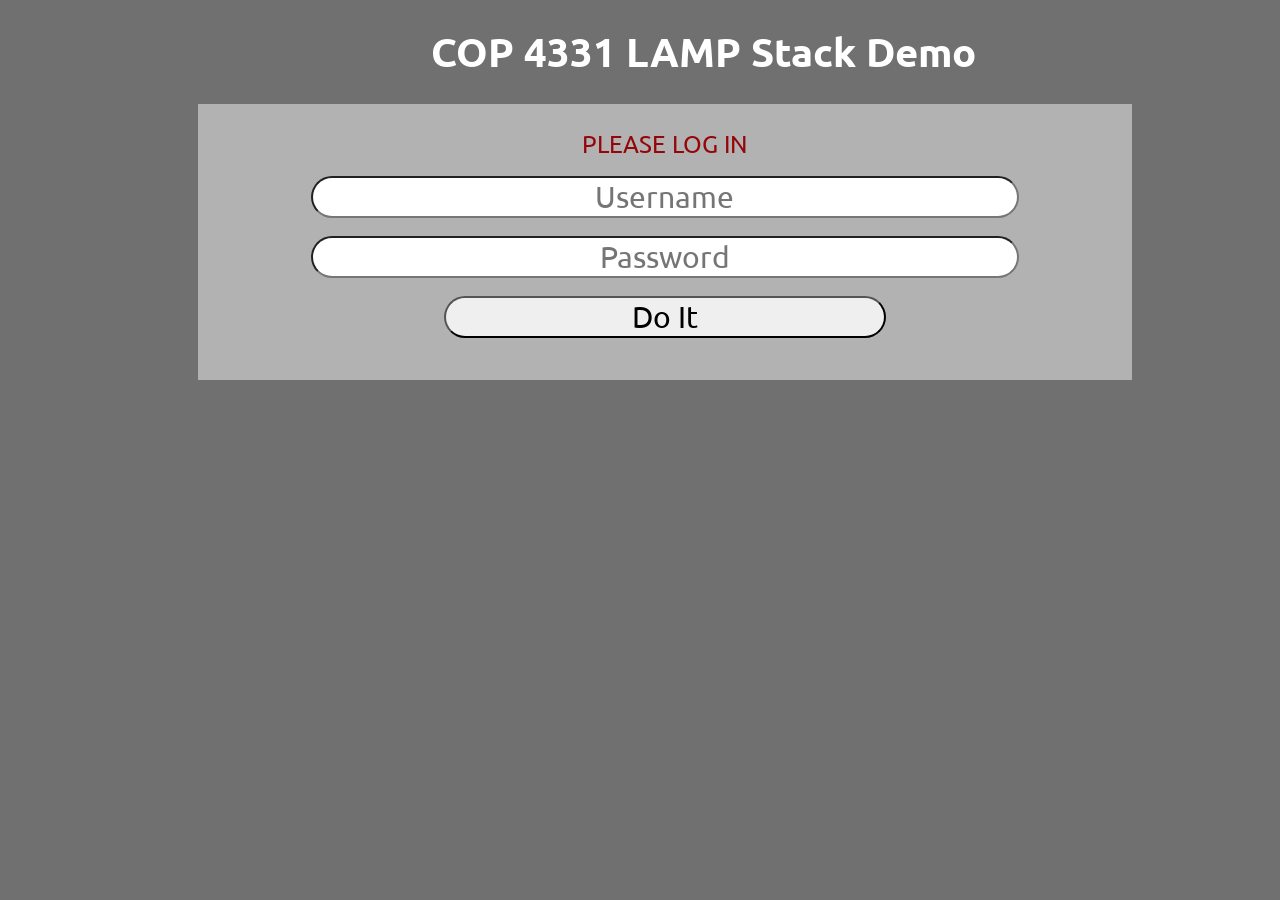
==== index.html @ 8f5568d2 "forgot some things" ====
<html>
<head>
	<title>COP 4331 LAMP Stack Demo</title>
	<script type="text/javascript" src="js/md5.js"></script>
	<script type="text/javascript" src="js/code.js"></script>
    <link href="css/styles.css" rel="stylesheet">	
    <link href="https://fonts.googleapis.com/css?family=Ubuntu" rel="stylesheet">
</head>
<body>

<h1 id="title">COP 4331 LAMP Stack Demo</h1>

<div id="loginDiv">
	<span id="inner-title">PLEASE LOG IN</span>
	<input type="text" id="loginName" placeholder="Username" /><br />
	<input type="password" id="loginPassword" placeholder="Password"/><br />
	<button type="button" id="loginButton" class="buttons" onclick="doLogin();"> Do It </button>
	<span id="loginResult"></span>
</div>

</body>
</html>
---- css/styles.css ----
body 
{
    background-color: #707070;
}

#title 
{
    font-size: 40px;
    width: 100%;
    margin: 2% 5%;
    text-align: center;
    font-family: 'Ubuntu', sans-serif;
    color: #FFFFFF;
}

#loginDiv
{
    font-size: 30px;
    width: 70%;
    margin-left: 15%;
    padding: 25px;
    background-color: #b2b2b2;
}

#loggedInDiv
{
    font-size: 30px;
    width: 70%;
    margin-left: 15%;
    padding: 25px;
    background-color: #b2b2b2;
}

#accessUIDiv
{
    font-size: 30px;
    width: 70%;
    margin-left: 15%;
    padding: 25px;
    background-color: #b2b2b2;
}

.buttons
{
    font-size: 30px;
    border-radius: 25px;
    width: 50%;
    margin-left: 25%;
    font-family: 'Ubuntu', sans-serif;
}

.buttons:hover{
    background-color: #00d5124f;
    color: #FFFFFF;
    opacity: 50%;
}

#loginName
{
	font-size: 30px;
}
#loginPassword
{
	font-size: 30px;
}
#searchText
{
	font-size: 30px;
}
#colorText
{
	font-size: 30px;
}

input[type="text"],input[type="password"]{
    border-radius: 25px;
    text-align: center;
    width: 80%;
    margin-left: 10%;
    margin-bottom: 2%;
    font-family: 'Ubuntu', sans-serif;
}

#inner-title{
    display: inline-block;
    font-size: 0.8em;
    width: 90%;
    text-align: center;
    margin-left: 5%;
    margin-bottom: 2%;
    font-family: 'Ubuntu', sans-serif;
    color: #95060a;
}

#loginResult{
    display: inline-block;
    font-size: 0.8em;
    width: 90%;
    text-align: center;
    margin-left: 5%;
    margin-bottom: 2%;
    font-family: 'Ubuntu', sans-serif;
    color: #95060a;
}

#userName{
    display: inline-block;
    width: 80%;
    margin-left: 10%;
    text-align: center;
}

#logoutButton{
    width: 20%;
    margin-left: 40%;
}

select{
    width: 30%;
    margin-left: 35%;
    margin-top: 2%;
    font-size: 0.75em;
    font-family: 'Ubuntu', sans-serif;
}

#colorSearchResult{
    display: none;
}

#colorAddResult{
    display: inline-block;
    font-size: 0.8em;
    width: 90%;
    text-align: center;
    margin-left: 5%;
    margin-top: 2%;
    margin-bottom: 1%;
    font-family: 'Ubuntu', sans-serif;
    color: #95060a;
}
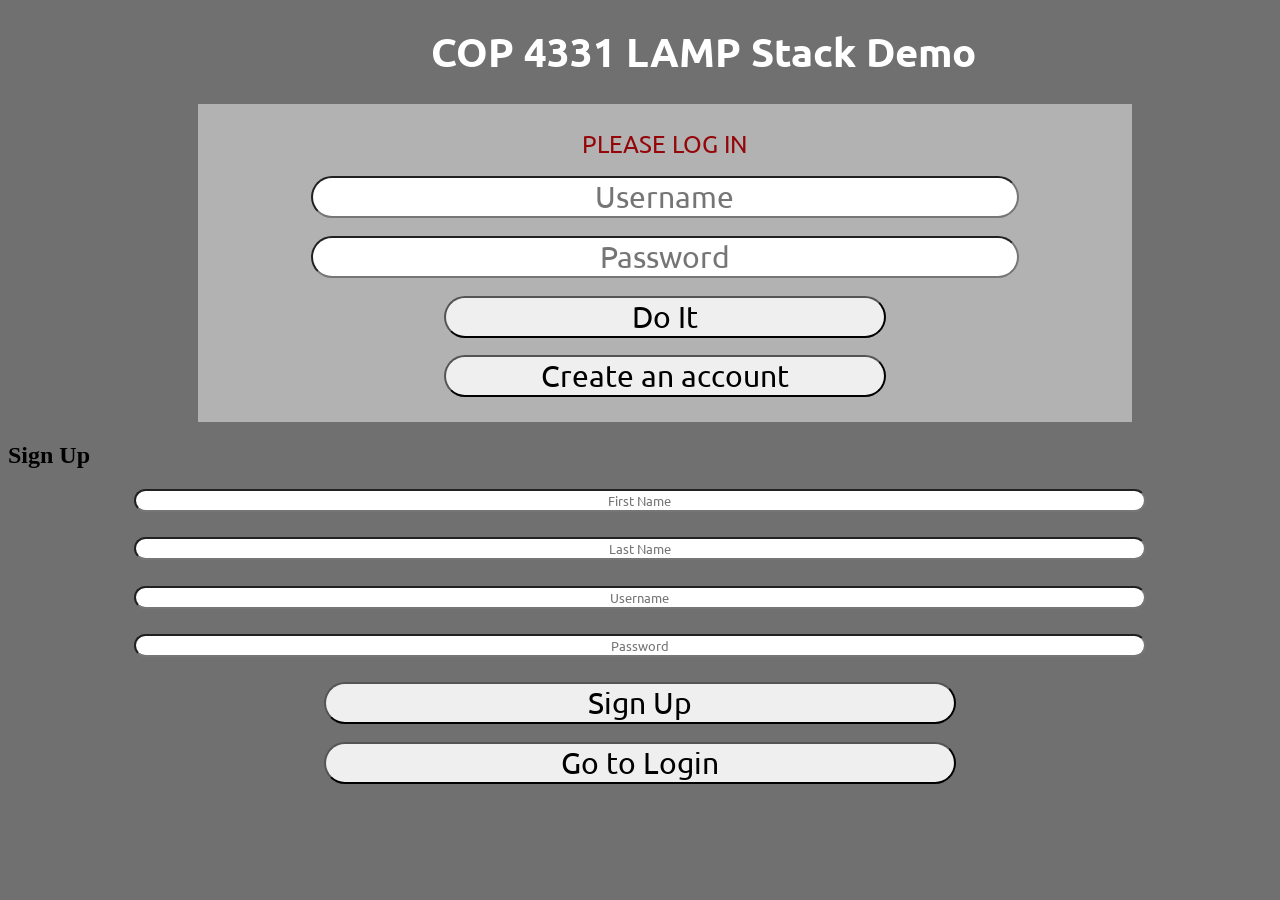
==== commit 0b26ea6c: "add html stuff and fixed functionality of signup" ====
--- a/index.html
+++ b/index.html
@@ -16,6 +16,22 @@
 	<input type="password" id="loginPassword" placeholder="Password"/><br />
 	<button type="button" id="loginButton" class="buttons" onclick="doLogin();"> Do It </button>
 	<span id="loginResult"></span>
+	<button type="button" class="buttons" onclick="showSignup();">
+	Create an account
+</button>
+</div>
+
+
+<div>
+	<h2>Sign Up</h2>
+	<input type="text" id="firstName" placeholder="First Name" />
+	<input type="text" id="lastName" placeholder="Last Name" />
+	<input type="text" id="login" placeholder="Username" />
+	<input type="password" id="password" placeholder="Password"/>
+	<button type="button" class="buttons" onclick="doSignUp();"> Sign Up </button>
+	<span id="signupResult"></span>
+	<br /><br />
+	<button type="button" class="buttons" onclick="showLogin();"> Go to Login </button>
 </div>
 
 </body>
--- a/css/styles.css
+++ b/css/styles.css
@@ -11,6 +11,11 @@
     text-align: center;
     font-family: 'Ubuntu', sans-serif;
     color: #FFFFFF;
+}
+
+#signupDiv {
+
+    display: none;
 }
 
 #loginDiv
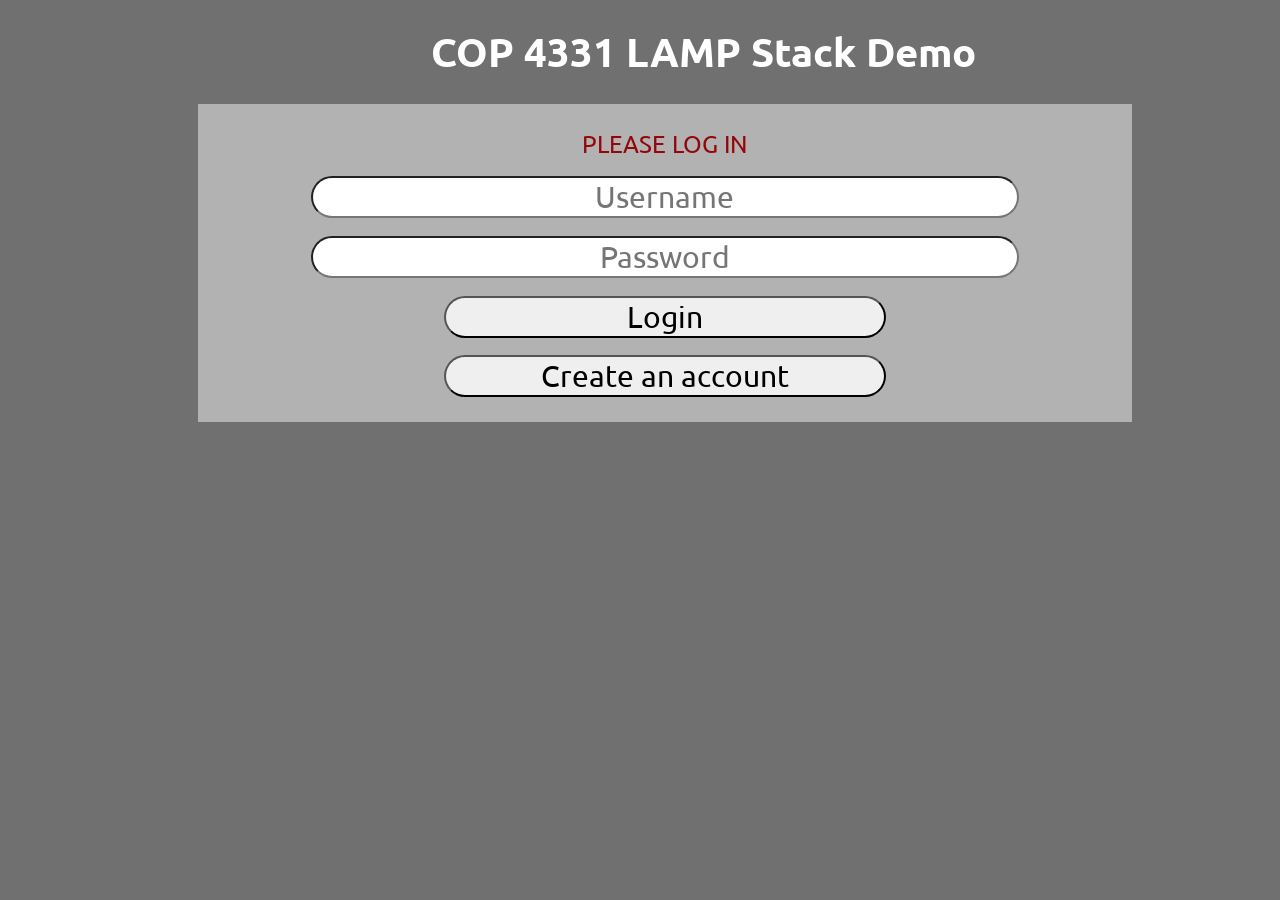
==== commit d66a0dda: "changes to index.html for correct button wiring" ====
--- a/index.html
+++ b/index.html
@@ -14,7 +14,7 @@
 	<span id="inner-title">PLEASE LOG IN</span>
 	<input type="text" id="loginName" placeholder="Username" /><br />
 	<input type="password" id="loginPassword" placeholder="Password"/><br />
-	<button type="button" id="loginButton" class="buttons" onclick="doLogin();"> Do It </button>
+	<button type="button" id="loginButton" class="buttons" onclick="doLogin();"> Login </button>
 	<span id="loginResult"></span>
 	<button type="button" class="buttons" onclick="showSignup();">
 	Create an account
@@ -22,13 +22,13 @@
 </div>
 
 
-<div>
+<div id="signupDiv">
 	<h2>Sign Up</h2>
 	<input type="text" id="firstName" placeholder="First Name" />
 	<input type="text" id="lastName" placeholder="Last Name" />
 	<input type="text" id="login" placeholder="Username" />
 	<input type="password" id="password" placeholder="Password"/>
-	<button type="button" class="buttons" onclick="doSignUp();"> Sign Up </button>
+	<button type="button" class="buttons" onclick="doSignup();"> Sign Up </button>
 	<span id="signupResult"></span>
 	<br /><br />
 	<button type="button" class="buttons" onclick="showLogin();"> Go to Login </button>
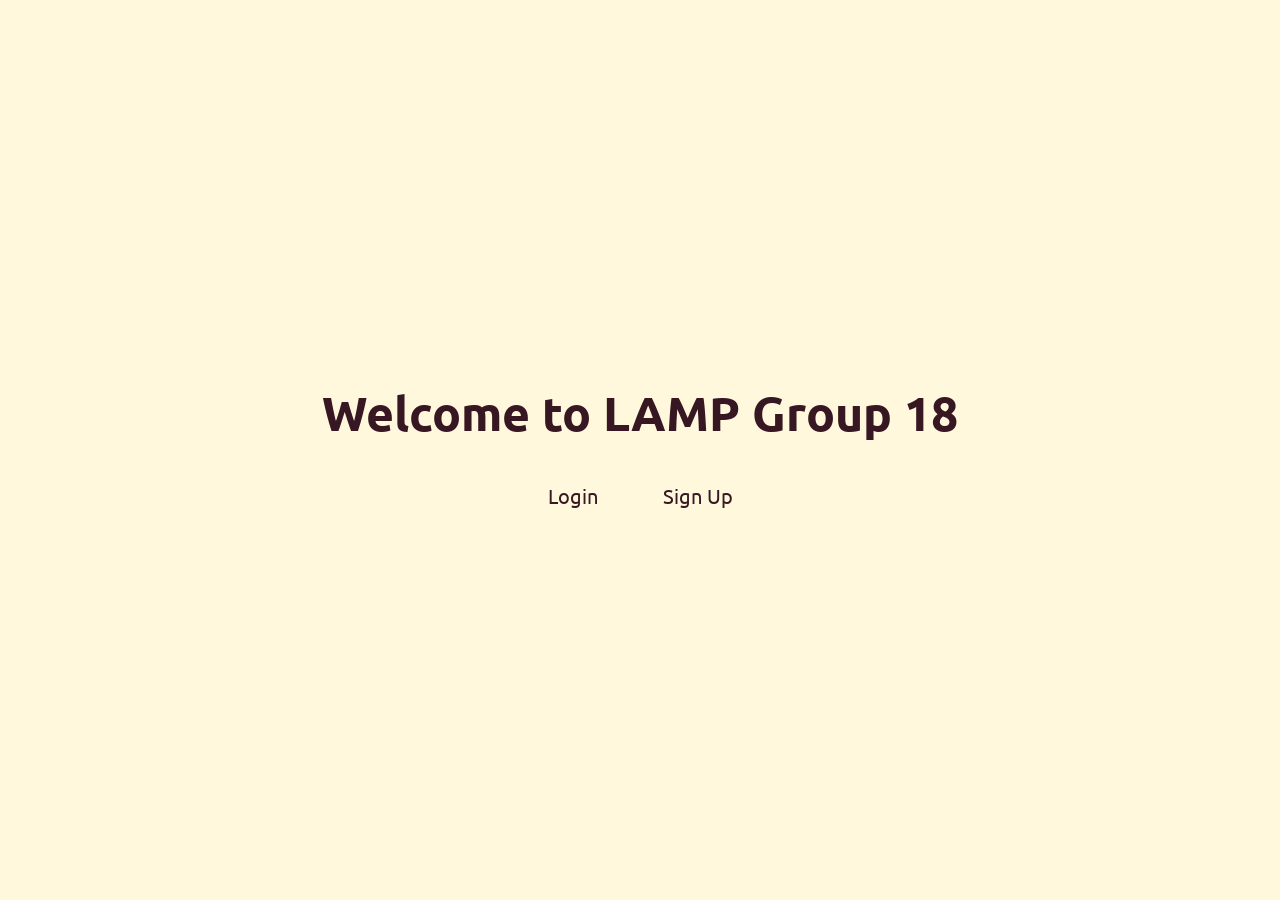
==== commit a7acef22: "updated welcome page lets user decide if logging in or signing up" ====
--- a/index.html
+++ b/index.html
@@ -1,38 +1,17 @@
 <html>
 <head>
-	<title>COP 4331 LAMP Stack Demo</title>
-	<script type="text/javascript" src="js/md5.js"></script>
-	<script type="text/javascript" src="js/code.js"></script>
-    <link href="css/styles.css" rel="stylesheet">	
+    <title>LAMP Group 18</title>
     <link href="https://fonts.googleapis.com/css?family=Ubuntu" rel="stylesheet">
+    <link rel="stylesheet" href="css/index.css">
 </head>
+
 <body>
-
-<h1 id="title">COP 4331 LAMP Stack Demo</h1>
-
-<div id="loginDiv">
-	<span id="inner-title">PLEASE LOG IN</span>
-	<input type="text" id="loginName" placeholder="Username" /><br />
-	<input type="password" id="loginPassword" placeholder="Password"/><br />
-	<button type="button" id="loginButton" class="buttons" onclick="doLogin();"> Login </button>
-	<span id="loginResult"></span>
-	<button type="button" class="buttons" onclick="showSignup();">
-	Create an account
-</button>
-</div>
-
-
-<div id="signupDiv">
-	<h2>Sign Up</h2>
-	<input type="text" id="firstName" placeholder="First Name" />
-	<input type="text" id="lastName" placeholder="Last Name" />
-	<input type="text" id="login" placeholder="Username" />
-	<input type="password" id="password" placeholder="Password"/>
-	<button type="button" class="buttons" onclick="doSignup();"> Sign Up </button>
-	<span id="signupResult"></span>
-	<br /><br />
-	<button type="button" class="buttons" onclick="showLogin();"> Go to Login </button>
-</div>
-
+    <div class="center-content">
+        <h1 id="title">Welcome to LAMP Group 18</h1>
+        <div class="nav-buttons">
+            <button class="login-btn" onclick="window.location.href='login.html'">Login</button>
+            <button class="signup-btn" onclick="window.location.href='login.html?signup=true'">Sign Up</button>
+        </div>
+    </div>
 </body>
 </html>
--- a/css/index.css
+++ b/css/index.css
@@ -0,0 +1,72 @@
+body {
+    position: fixed;
+    top: 0;
+    left: 0;
+    width: 100%;
+    height: 100%;
+    background-color: cornsilk;
+    background-size: cover;
+    background-position: center center;
+    z-index: -1;
+    display: flex;
+    justify-content: center;
+    align-items: center;
+    margin: 0;
+}
+
+.center-content {
+    display: flex;
+    flex-direction: column;
+    align-items: center;
+    gap: 30px;
+}
+
+.nav-buttons {
+    display: flex;
+    gap: 15px;
+}
+
+/* Button styling */
+.nav-buttons button {
+    padding: 10px 25px;
+    font-family: 'Ubuntu', sans-serif;
+    font-size: 20px;
+    border: none;
+    border-radius: 5px;
+    cursor: pointer;
+    transition: all 0.3s ease;
+}
+
+/* Login button */
+.login-btn {
+    background-color: transparent;
+    color: #371722;
+}
+
+.login-btn:hover {
+    background-color: #371722;
+    color: cornsilk;
+    transform: translateY(-2px);
+    box-shadow: 0 4px 8px rgba(0,0,0,0.2);
+}
+
+/* Signup button */
+.signup-btn {
+    background-color: transparent;
+    color: #371722;
+}
+
+.signup-btn:hover {
+    background-color: #371722;
+    color: cornsilk;
+    transform: translateY(-2px);
+    box-shadow: 0 4px 8px rgba(0,0,0,0.2);
+}
+
+#title {
+    font-family: 'Ubuntu', sans-serif;
+    font-size: 48px;
+    color: #371722;
+    text-align: center;
+    margin: 0;
+}
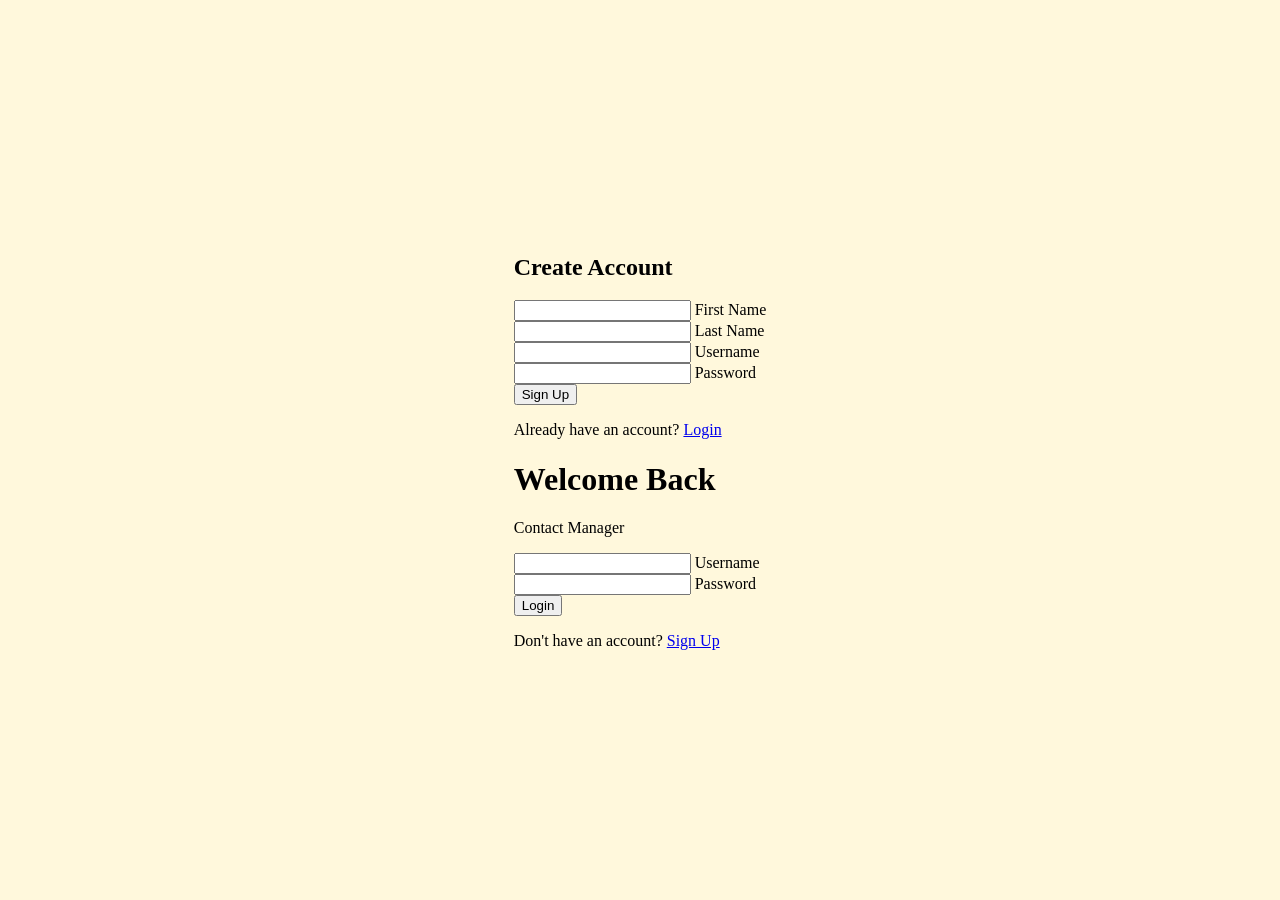
==== commit cfa7524e: "new index.html nuked the welcome page" ====
--- a/index.html
+++ b/index.html
@@ -1,17 +1,91 @@
-<html>
-<head>
-    <title>LAMP Group 18</title>
-    <link href="https://fonts.googleapis.com/css?family=Ubuntu" rel="stylesheet">
-    <link rel="stylesheet" href="css/index.css">
-</head>
-
-<body>
-    <div class="center-content">
-        <h1 id="title">Welcome to LAMP Group 18</h1>
-        <div class="nav-buttons">
-            <button class="login-btn" onclick="window.location.href='login.html'">Login</button>
-            <button class="signup-btn" onclick="window.location.href='login.html?signup=true'">Sign Up</button>
-        </div>
-    </div>
-</body>
-</html>
+<!DOCTYPE html>
+<html>
+<head>
+    <title>Contact Manager - Login</title>
+    <meta charset="UTF-8">
+    <meta name="viewport" content="width=device-width, initial-scale=1.0">
+    <script type="text/javascript" src="js/md5.js"></script>
+    <script type="text/javascript" src="js/code.js"></script>
+    <link href="https://fonts.googleapis.com/css?family=Ubuntu" rel="stylesheet">
+    <link href="css/index.css" rel="stylesheet">
+</head>
+<body>
+    <div class="container">
+        <!-- Left Side (Signup appears here) -->
+        <div class="left-side" id="leftSide">
+            <div class="signup-content" id="signupContent">
+                <h2>Create Account</h2>
+                <form id="signupForm">
+                    <div class="input-group">
+                        <input type="text" id="firstName" required>
+                        <label>First Name</label>
+                    </div>
+                    <div class="input-group">
+                        <input type="text" id="lastName" required>
+                        <label>Last Name</label>
+                    </div>
+                    <div class="input-group">
+                        <input type="text" id="login" required>
+                        <label>Username</label>
+                    </div>
+                    <div class="input-group">
+                        <input type="password" id="password" required>
+                        <label>Password</label>
+                    </div>
+                    <button type="button" class="submit-btn" onclick="doSignup();">Sign Up</button>
+                    <span id="signupResult" class="result-message"></span>
+                    <p class="toggle-text">Already have an account? <a href="#" onclick="showLogin(); return false;">Login</a></p>
+                </form>
+            </div>
+        </div>
+
+        <!-- Right Side (Login appears here) -->
+        <div class="right-side" id="rightSide">
+            <div class="login-content" id="loginContent">
+                <h1>Welcome Back</h1>
+                <p class="subtitle">Contact Manager</p>
+                <form id="loginForm">
+                    <div class="input-group">
+                        <input type="text" id="loginName" required>
+                        <label>Username</label>
+                    </div>
+                    <div class="input-group">
+                        <input type="password" id="loginPassword" required>
+                        <label>Password</label>
+                    </div>
+                    <button type="button" class="submit-btn" onclick="doLogin();">Login</button>
+                    <span id="loginResult" class="result-message"></span>
+                    <p class="toggle-text">Don't have an account? <a href="#" onclick="showSignup(); return false;">Sign Up</a></p>
+                </form>
+            </div>
+        </div>
+    </div>
+
+    <script>
+		document.addEventListener('DOMContentLoaded', function() {
+			// check if the user clicked the sign up button on the welcome page and show the signup form
+			const urlParams = new URLSearchParams(window.location.search);
+			if (urlParams.get('signup') === 'true') {
+				showSignup();
+			}
+		});
+
+		// function to show the signup form and hide the login form
+        function showSignup() {
+            document.getElementById('loginContent').style.display = 'none';
+            document.getElementById('signupContent').style.display = 'block';
+            document.getElementById('rightSide').classList.add('empty');
+            document.getElementById('leftSide').classList.add('active');
+        }
+
+		// show the login form and hide the signup form
+        function showLogin() {
+            document.getElementById('signupContent').style.display = 'none';
+            document.getElementById('loginContent').style.display = 'block';
+            document.getElementById('rightSide').classList.remove('empty');
+            document.getElementById('leftSide').classList.remove('active');
+        }
+
+    </script>
+</body>
+</html>
--- a/css/index.css
+++ b/css/index.css
@@ -69,4 +69,39 @@
     color: #371722;
     text-align: center;
     margin: 0;
-}+}
+
+/* Tablet (768px and below) */
+@media (max-width: 768px) {
+    #title {
+        font-size: 36px;
+    }
+
+    .nav-buttons button {
+        font-size: 18px;
+        padding: 10px 20px;
+    }
+}
+
+/* Mobile (480px and below) */
+@media (max-width: 480px) {
+    #title {
+        font-size: 28px;
+    }
+
+    .center-content {
+        gap: 20px;
+    }
+
+    .nav-buttons {
+        flex-direction: column;  /* vertical since smaller screen */
+        width: 100%;
+        align-items: center;
+    }
+
+    .nav-buttons button {
+        width: 80%;
+        font-size: 16px;
+        padding: 12px 20px;
+    }
+}
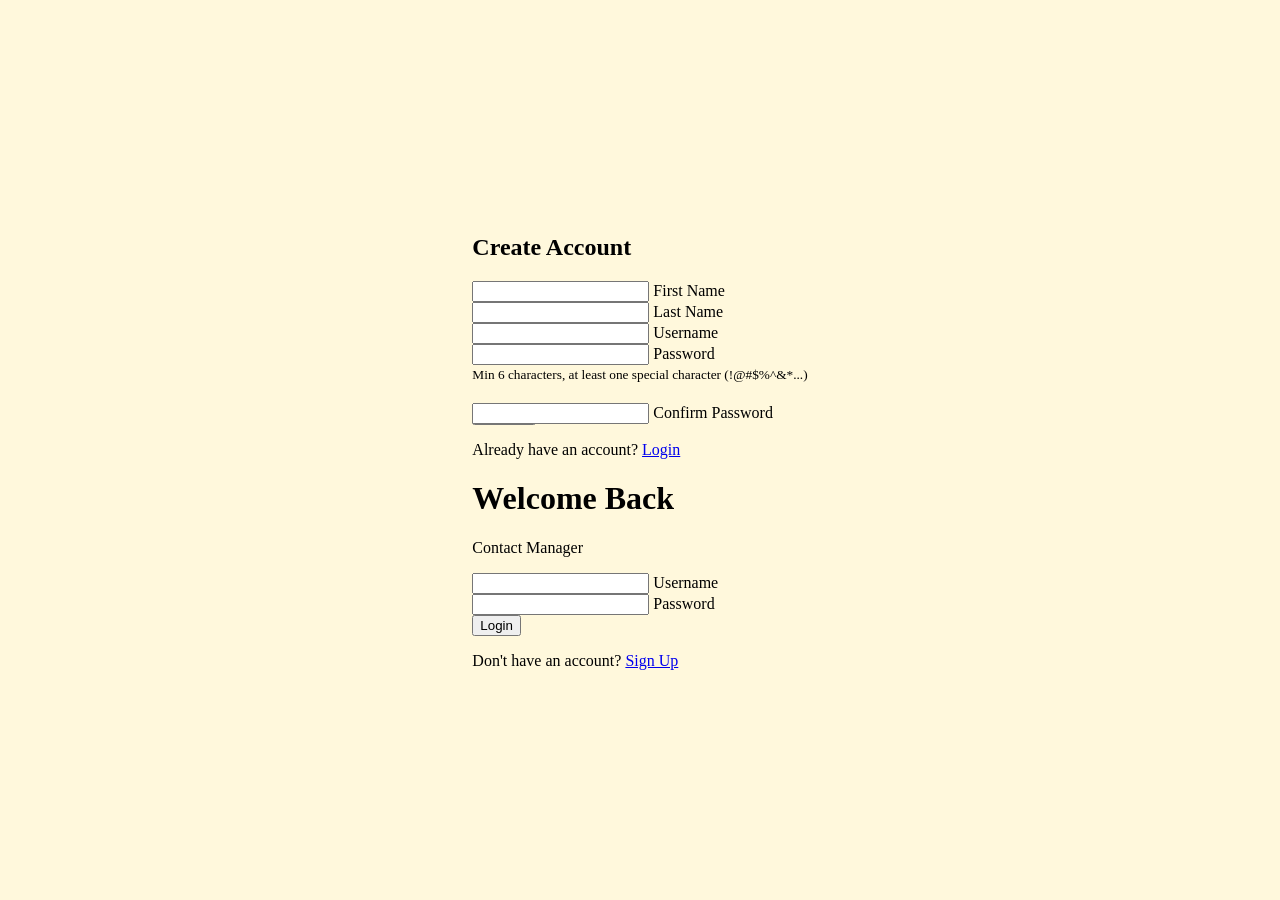
==== commit c5bbb84a: "fixed password requirement text" ====
--- a/index.html
+++ b/index.html
@@ -15,7 +15,7 @@
         <div class="left-side" id="leftSide">
             <div class="signup-content" id="signupContent">
                 <h2>Create Account</h2>
-                <form id="signupForm">
+                <form id="signupForm" onsubmit="event.preventDefault(); doSignup();">
                     <div class="input-group">
                         <input type="text" id="firstName" required>
                         <label>First Name</label>
@@ -29,11 +29,18 @@
                         <label>Username</label>
                     </div>
                     <div class="input-group">
-                        <input type="password" id="password" required>
+                        <input type="password" id="password" required pattern ="^(?=.*[!@#$%^&*])(?=.{6,})">
                         <label>Password</label>
+                        <div class="password-requirements">
+                        <small>Min 6 characters, at least one special character (!@#$%^&*...)</small>
                     </div>
-                    <button type="button" class="submit-btn" onclick="doSignup();">Sign Up</button>
-                    <span id="signupResult" class="result-message"></span>
+                    <div class="input-group" style="position: relative; top: 20px;">
+                        <input type="password" id="confirmPassword" required>
+                        <label>Confirm Password</label>
+                    </div>
+                    </div>
+                    <button type="submit" class="submit-btn">Sign Up</button>
+                    <span id="signupResult" class="result-message"> </span>
                     <p class="toggle-text">Already have an account? <a href="#" onclick="showLogin(); return false;">Login</a></p>
                 </form>
             </div>
@@ -44,7 +51,7 @@
             <div class="login-content" id="loginContent">
                 <h1>Welcome Back</h1>
                 <p class="subtitle">Contact Manager</p>
-                <form id="loginForm">
+                <form id="loginForm" onsubmit="event.preventDefault(); doLogin();">
                     <div class="input-group">
                         <input type="text" id="loginName" required>
                         <label>Username</label>
@@ -53,7 +60,7 @@
                         <input type="password" id="loginPassword" required>
                         <label>Password</label>
                     </div>
-                    <button type="button" class="submit-btn" onclick="doLogin();">Login</button>
+                    <button type="submit" class="submit-btn">Login</button>
                     <span id="loginResult" class="result-message"></span>
                     <p class="toggle-text">Don't have an account? <a href="#" onclick="showSignup(); return false;">Sign Up</a></p>
                 </form>
@@ -62,15 +69,13 @@
     </div>
 
     <script>
-		document.addEventListener('DOMContentLoaded', function() {
-			// check if the user clicked the sign up button on the welcome page and show the signup form
-			const urlParams = new URLSearchParams(window.location.search);
-			if (urlParams.get('signup') === 'true') {
-				showSignup();
-			}
-		});
+        document.addEventListener('DOMContentLoaded', function() {
+            const urlParams = new URLSearchParams(window.location.search);
+            if (urlParams.get('signup') === 'true') {
+                showSignup();
+            }
+        });
 
-		// function to show the signup form and hide the login form
         function showSignup() {
             document.getElementById('loginContent').style.display = 'none';
             document.getElementById('signupContent').style.display = 'block';
@@ -78,7 +83,6 @@
             document.getElementById('leftSide').classList.add('active');
         }
 
-		// show the login form and hide the signup form
         function showLogin() {
             document.getElementById('signupContent').style.display = 'none';
             document.getElementById('loginContent').style.display = 'block';
